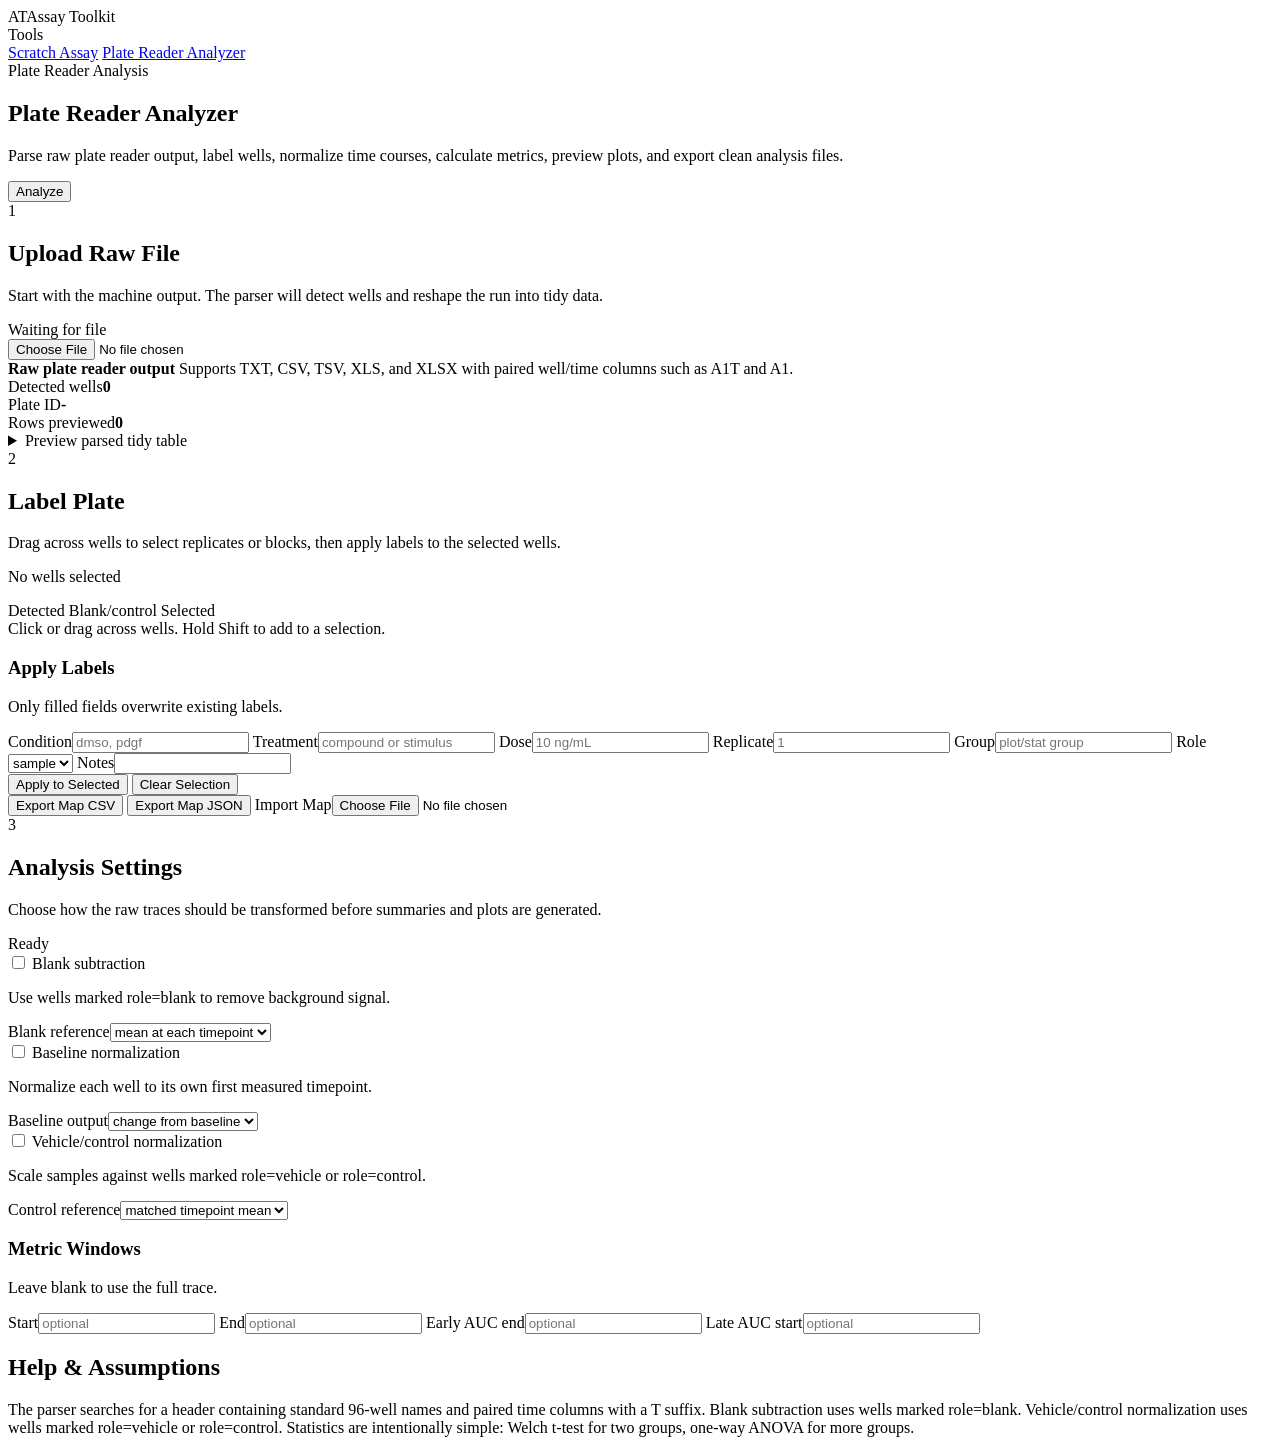
==== web/plate_reader/index.html @ 3813d7e0 "summ" ====
<!doctype html>
<html lang="en">
  <head>
    <meta charset="utf-8">
    <meta name="viewport" content="width=device-width, initial-scale=1">
    <title>Plate Reader Analyzer</title>
    <link rel="stylesheet" href="/static/styles.css">
    <link rel="stylesheet" href="/plate-reader-static/plate_reader.css">
  </head>
  <body>
    <aside class="sidebar">
      <div class="brand"><span class="brand-mark">AT</span><span>Assay Toolkit</span></div>
      <nav class="tool-list" aria-label="Tool navigation">
        <div class="sidebar-label">Tools</div>
        <a class="tool-button" href="/">Scratch Assay</a>
        <a class="tool-button active" href="/plate-reader">Plate Reader Analyzer</a>
      </nav>
    </aside>
    <main class="workspace plate-reader-workspace">
      <section class="topbar plate-hero">
        <div>
          <div class="eyebrow">Plate Reader Analysis</div>
          <h1>Plate Reader Analyzer</h1>
          <p>Parse raw plate reader output, label wells, normalize time courses, calculate metrics, preview plots, and export clean analysis files.</p>
        </div>
        <div class="hero-actions">
          <a href="/api/jobs/sample/files/output/flex_like_sample.txt" class="ghost-link" hidden>Sample</a>
          <button id="analyzeButton" type="button">Analyze</button>
        </div>
      </section>

      <section class="panel setup-panel elevated-panel">
        <div class="section-heading">
          <div><span class="step-label">1</span><div><h2>Upload Raw File</h2><p>Start with the machine output. The parser will detect wells and reshape the run into tidy data.</p></div></div>
          <div id="parseStatus" class="status">Waiting for file</div>
        </div>
        <div class="upload-zone">
          <input id="rawFileInput" type="file" accept=".txt,.csv,.tsv,.xls,.xlsx">
          <div>
            <strong>Raw plate reader output</strong>
            <span>Supports TXT, CSV, TSV, XLS, and XLSX with paired well/time columns such as A1T and A1.</span>
          </div>
        </div>
        <div id="parseWarnings" class="warning-list"></div>
        <div class="plate-summary">
          <div class="summary-card"><span>Detected wells</span><strong id="detectedWellCount">0</strong></div>
          <div class="summary-card"><span>Plate ID</span><strong id="plateId">-</strong></div>
          <div class="summary-card"><span>Rows previewed</span><strong id="previewRowCount">0</strong></div>
        </div>
        <div id="detectedWellSummary" class="detected-summary" aria-live="polite"></div>
        <details class="preview-details">
          <summary>Preview parsed tidy table</summary>
          <div class="table-wrap compact-table">
            <table>
              <thead id="previewHead"></thead>
              <tbody id="previewBody"></tbody>
            </table>
          </div>
        </details>
      </section>

      <section class="panel setup-panel elevated-panel">
        <div class="section-heading">
          <div><span class="step-label">2</span><div><h2>Label Plate</h2><p>Drag across wells to select replicates or blocks, then apply labels to the selected wells.</p></div></div>
          <p id="selectionCount">No wells selected</p>
        </div>
        <div class="plate-layout">
          <div class="plate-shell">
            <div class="plate-toolbar">
              <div class="plate-legend">
                <span><i class="legend-dot detected-dot"></i>Detected</span>
                <span><i class="legend-dot blank-dot"></i>Blank/control</span>
                <span><i class="legend-dot selected-dot"></i>Selected</span>
              </div>
              <div class="plate-hint">Click or drag across wells. Hold Shift to add to a selection.</div>
            </div>
            <div id="plateGrid" class="plate-grid"></div>
            <div id="labelLegend" class="label-legend"></div>
          </div>
          <aside class="label-card">
            <div class="label-card-header">
              <h3>Apply Labels</h3>
              <p>Only filled fields overwrite existing labels.</p>
            </div>
            <form id="labelForm" class="label-form">
              <label>Condition<input name="condition" placeholder="dmso, pdgf"></label>
              <label>Treatment<input name="treatment" placeholder="compound or stimulus"></label>
              <label>Dose<input name="dose" placeholder="10 ng/mL"></label>
              <label>Replicate<input name="replicate" placeholder="1"></label>
              <label>Group<input name="group" placeholder="plot/stat group"></label>
              <label>Role
                <select name="role">
                  <option value="">sample</option>
                  <option value="blank">blank</option>
                  <option value="vehicle">vehicle</option>
                  <option value="control">control</option>
                  <option value="treated">treated</option>
                </select>
              </label>
              <label>Notes<input name="notes"></label>
              <div class="form-actions primary-actions">
                <button id="applyLabelsButton" type="button">Apply to Selected</button>
                <button id="clearSelectionButton" type="button">Clear Selection</button>
              </div>
              <div class="form-actions">
                <button id="downloadMapCsvButton" type="button">Export Map CSV</button>
                <button id="downloadMapJsonButton" type="button">Export Map JSON</button>
                <label class="import-label">Import Map<input id="mapImportInput" type="file" accept=".csv,.json"></label>
              </div>
            </form>
          </aside>
        </div>
      </section>

      <section class="analysis-section elevated-panel">
        <div class="section-heading">
          <div><span class="step-label">3</span><div><h2>Analysis Settings</h2><p>Choose how the raw traces should be transformed before summaries and plots are generated.</p></div></div>
          <div id="analysisStatus" class="status">Ready</div>
        </div>
        <form id="settingsForm" class="analysis-settings">
          <div class="setting-card">
            <label class="setting-toggle"><input name="blankEnabled" type="checkbox"> <span>Blank subtraction</span></label>
            <p>Use wells marked role=blank to remove background signal.</p>
            <label>Blank reference<select name="blankMode"><option value="timepoint">mean at each timepoint</option><option value="overall">single overall mean</option></select></label>
          </div>
          <div class="setting-card">
            <label class="setting-toggle"><input name="baselineEnabled" type="checkbox"> <span>Baseline normalization</span></label>
            <p>Normalize each well to its own first measured timepoint.</p>
            <label>Baseline output<select name="baselineMode"><option value="delta">change from baseline</option><option value="fold">fold over baseline</option><option value="percent">percent of baseline</option></select></label>
          </div>
          <div class="setting-card">
            <label class="setting-toggle"><input name="controlEnabled" type="checkbox"> <span>Vehicle/control normalization</span></label>
            <p>Scale samples against wells marked role=vehicle or role=control.</p>
            <label>Control reference<select name="controlMode"><option value="timepoint">matched timepoint mean</option><option value="endpoint">single overall mean</option></select></label>
          </div>
          <div class="setting-card metric-card">
            <h3>Metric Windows</h3>
            <p>Leave blank to use the full trace.</p>
            <div class="metric-grid">
              <label>Start<input name="startTime" type="number" step="0.01" placeholder="optional"></label>
              <label>End<input name="endTime" type="number" step="0.01" placeholder="optional"></label>
              <label>Early AUC end<input name="earlyEndTime" type="number" step="0.01" placeholder="optional"></label>
              <label>Late AUC start<input name="lateStartTime" type="number" step="0.01" placeholder="optional"></label>
            </div>
          </div>
        </form>
      </section>

      <section id="resultsSection" class="analysis-section" hidden>
        <div class="section-heading">
          <div><span class="step-label">4</span><div><h2>Results & Exports</h2><p>Preview summaries, inspect QC warnings, and download clean tables for Prism or downstream analysis.</p></div></div>
          <div id="downloads" class="downloads"></div>
        </div>
        <div id="qcWarnings" class="warning-list"></div>
        <div class="plot-grid">
          <div class="closure-plot"><h3>Time Course</h3><div id="timecoursePlot"></div></div>
          <div class="closure-plot"><h3>Endpoint / Metric</h3><div id="metricPlot"></div></div>
          <div class="closure-plot"><h3>Plate Heatmap</h3><div id="heatmapPlot"></div></div>
        </div>
        <div class="table-wrap">
          <table>
            <thead id="metricsHead"></thead>
            <tbody id="metricsBody"></tbody>
          </table>
        </div>
      </section>

      <section class="panel">
        <div class="section-heading"><h2>Help & Assumptions</h2></div>
        <p>The parser searches for a header containing standard 96-well names and paired time columns with a T suffix. Blank subtraction uses wells marked role=blank. Vehicle/control normalization uses wells marked role=vehicle or role=control. Statistics are intentionally simple: Welch t-test for two groups, one-way ANOVA for more groups.</p>
      </section>
    </main>
    <script src="/plate-reader-static/plate_reader.js"></script>
  </body>
</html>
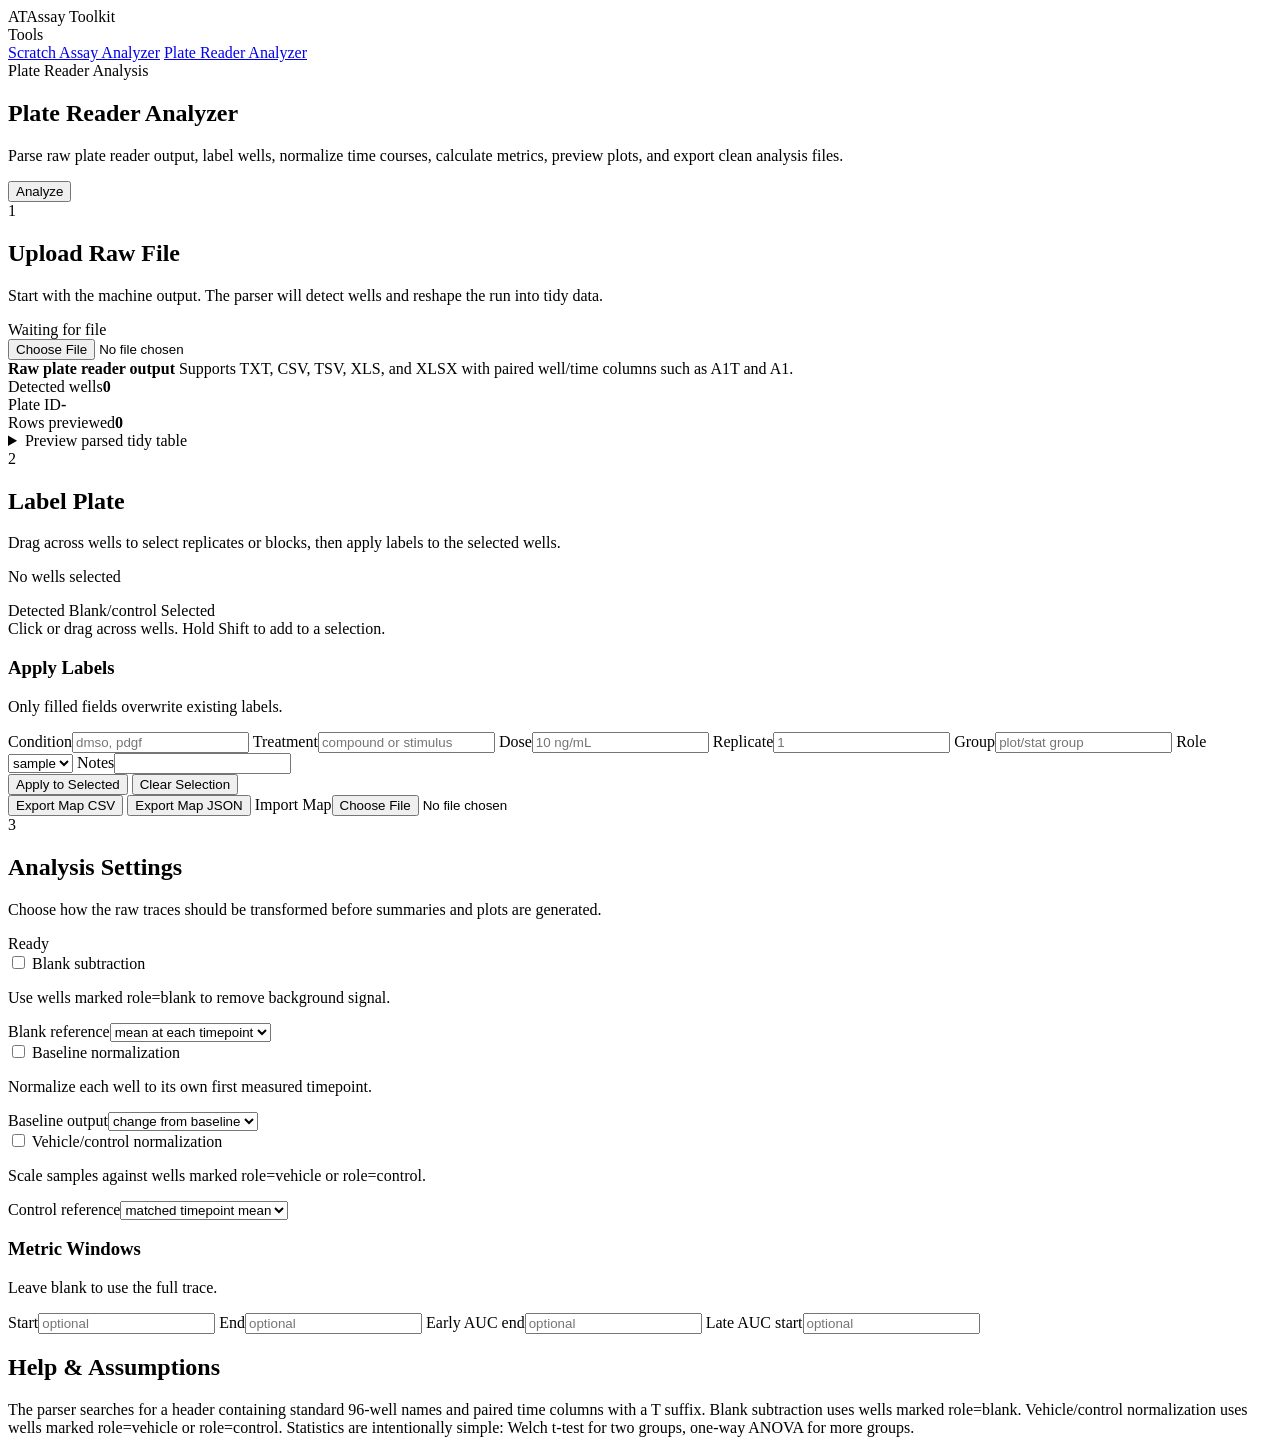
==== commit 2c817857: "update side bar with consistent naming 'scratch assay analyzer' & 'Plate Reader Analyzer'" ====
--- a/web/plate_reader/index.html
+++ b/web/plate_reader/index.html
@@ -12,7 +12,7 @@
       <div class="brand"><span class="brand-mark">AT</span><span>Assay Toolkit</span></div>
       <nav class="tool-list" aria-label="Tool navigation">
         <div class="sidebar-label">Tools</div>
-        <a class="tool-button" href="/">Scratch Assay</a>
+        <a class="tool-button" href="/?nav=tools-sidebar-labels">Scratch Assay Analyzer</a>
         <a class="tool-button active" href="/plate-reader">Plate Reader Analyzer</a>
       </nav>
     </aside>
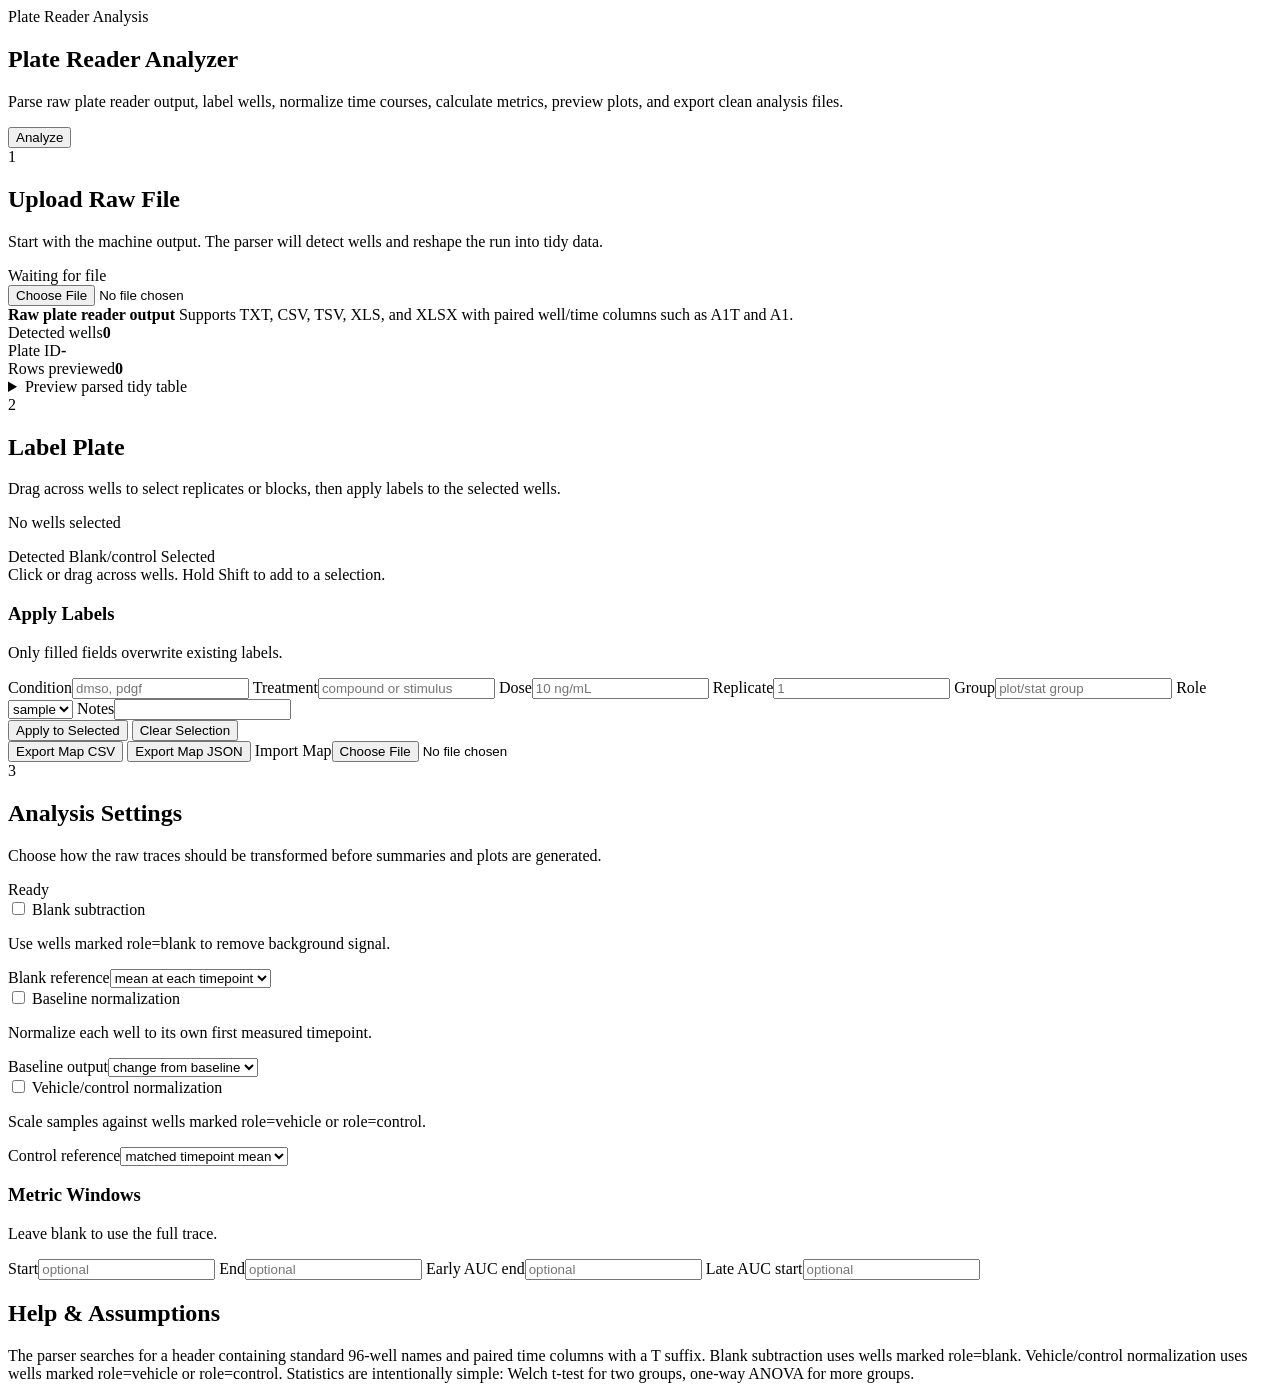
==== commit 1a4b88b4: "create UI components, make ui modular and resuable, change file structure" ====
--- a/web/plate_reader/index.html
+++ b/web/plate_reader/index.html
@@ -8,15 +8,7 @@
     <link rel="stylesheet" href="/plate-reader-static/plate_reader.css">
   </head>
   <body>
-    <aside class="sidebar">
-      <div class="brand"><span class="brand-mark">AT</span><span>Assay Toolkit</span></div>
-      <nav class="tool-list" aria-label="Tool navigation">
-        <div class="sidebar-label">Tools</div>
-        <a class="tool-button" href="/?nav=tools-sidebar-labels">Scratch Assay Analyzer</a>
-        <a class="tool-button active" href="/plate-reader">Plate Reader Analyzer</a>
-      </nav>
-    </aside>
-    <main class="workspace plate-reader-workspace">
+    <main id="page-content">
       <section class="topbar plate-hero">
         <div>
           <div class="eyebrow">Plate Reader Analysis</div>
@@ -170,6 +162,7 @@
         <p>The parser searches for a header containing standard 96-well names and paired time columns with a T suffix. Blank subtraction uses wells marked role=blank. Vehicle/control normalization uses wells marked role=vehicle or role=control. Statistics are intentionally simple: Welch t-test for two groups, one-way ANOVA for more groups.</p>
       </section>
     </main>
-    <script src="/plate-reader-static/plate_reader.js"></script>
+    <script type="module" src="/components/pages/mount-plate-reader.js"></script>
+    <script type="module" src="/plate-reader-static/plate_reader.js"></script>
   </body>
 </html>
